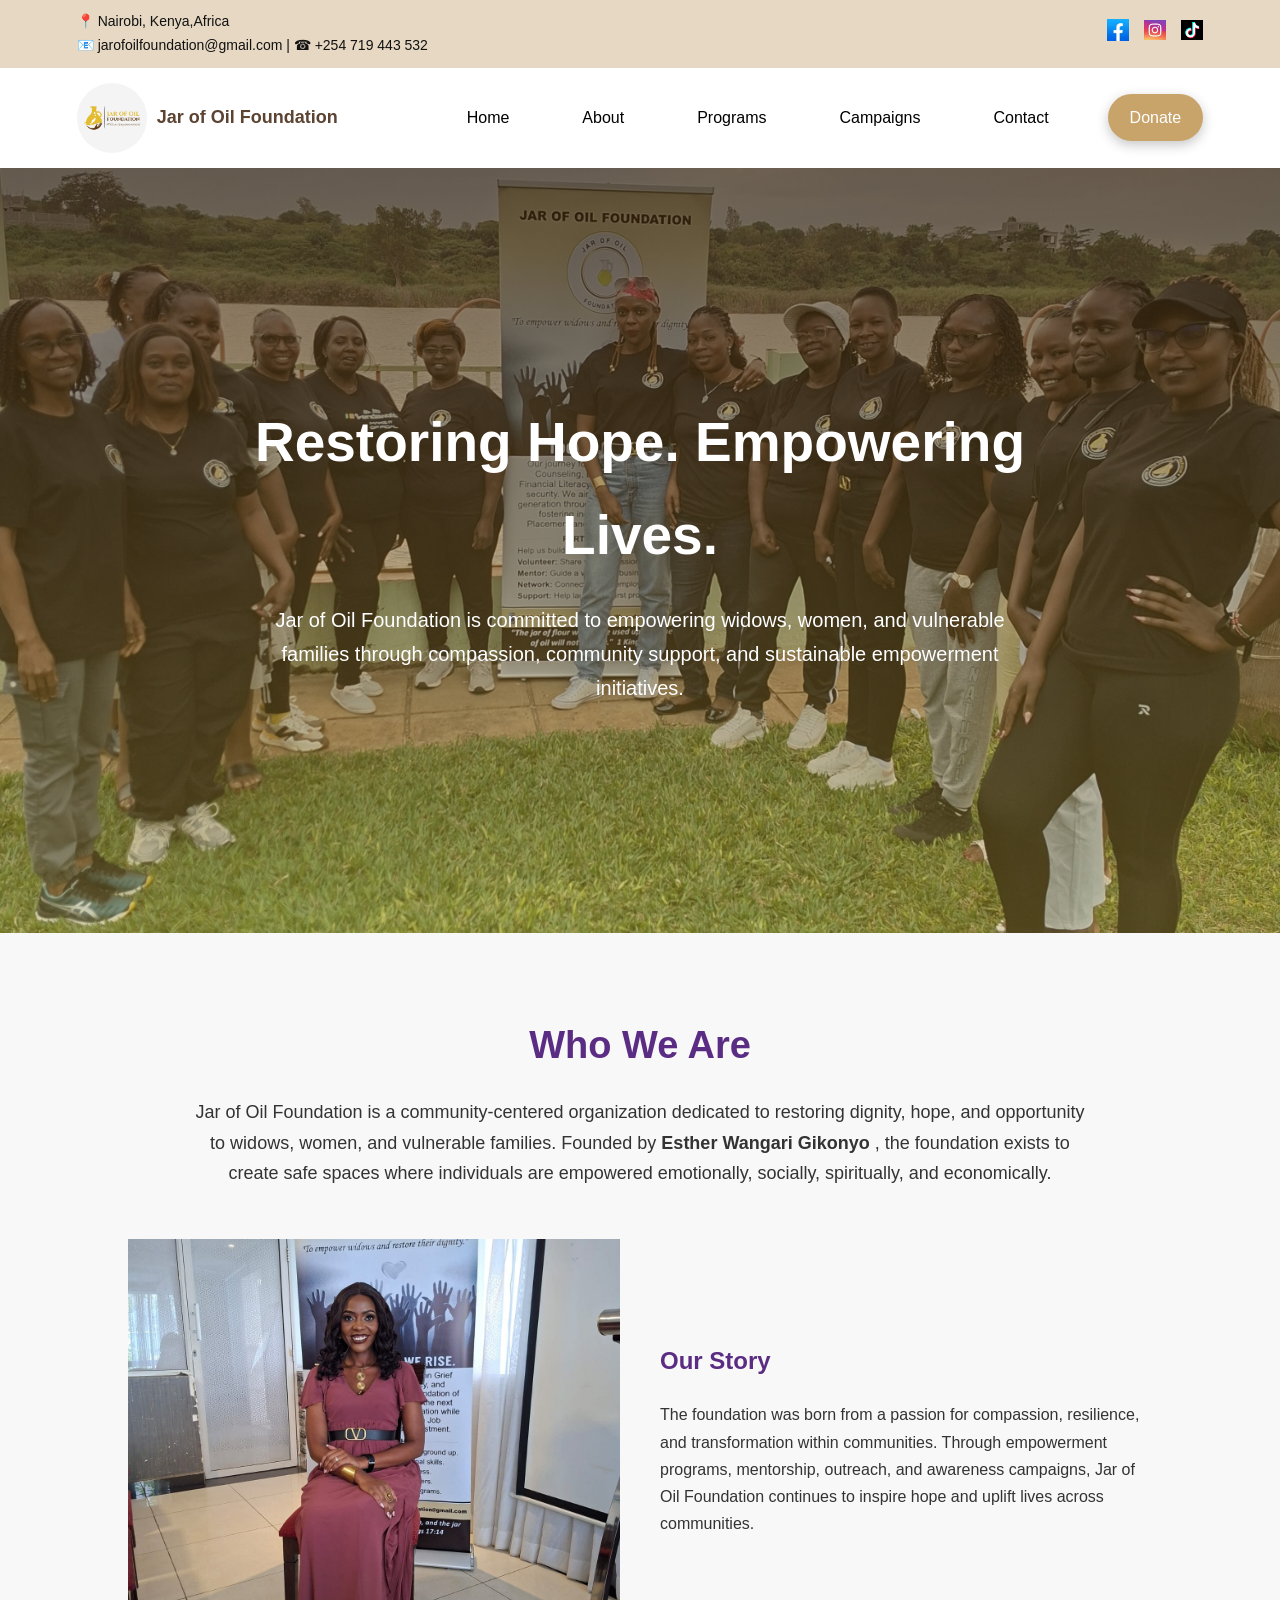
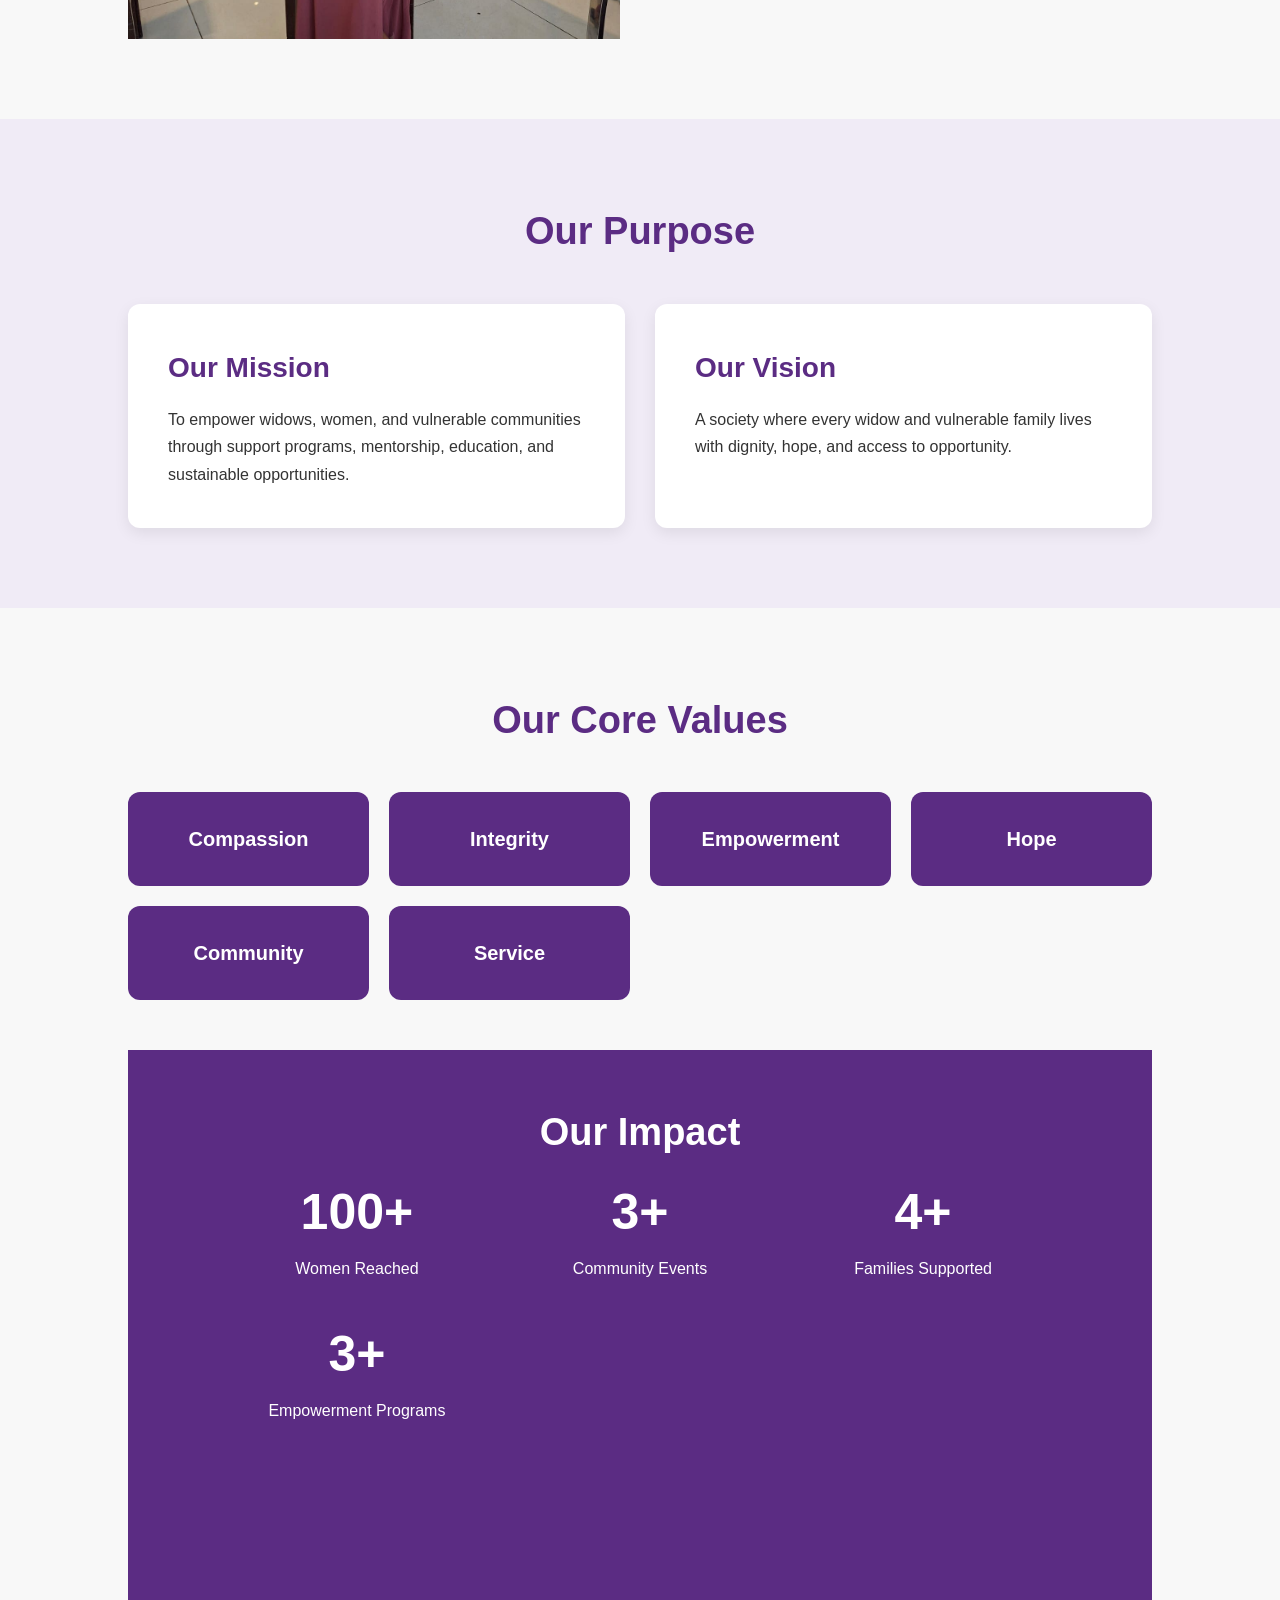
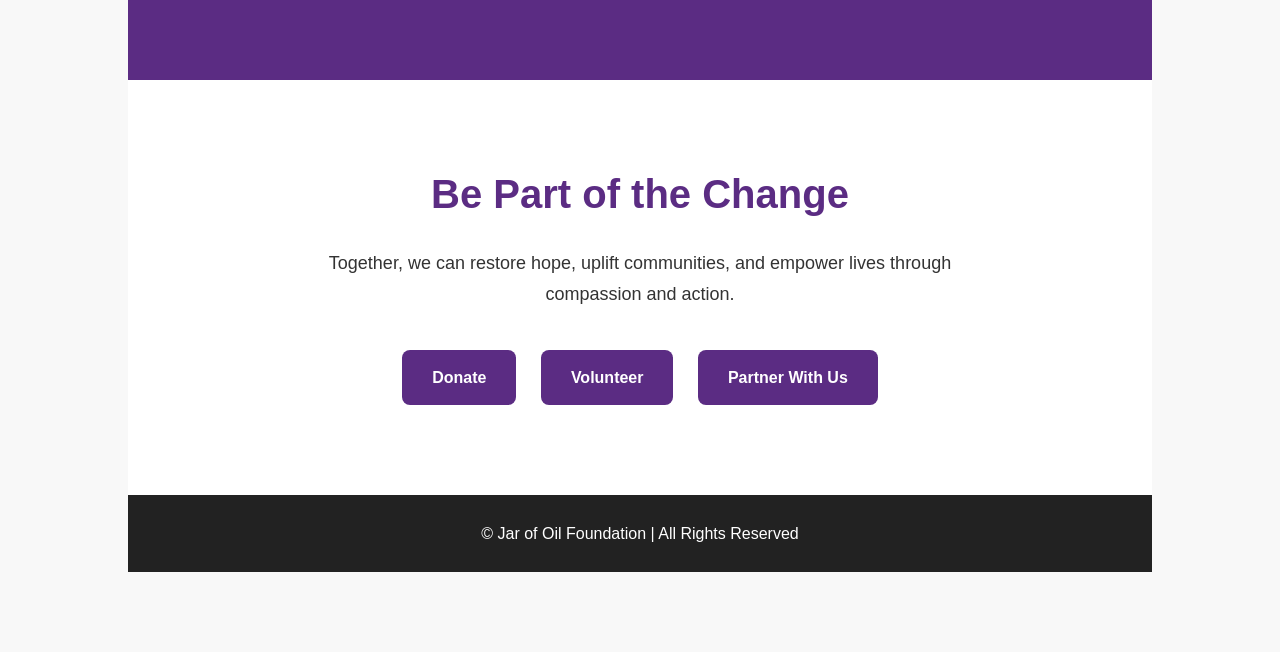
==== about.html @ d959f05c "Fix mobile navigation menu and update website" ====
<!DOCTYPE html>
<html lang="en">

<head>
  <meta charset="UTF-8" />
  <meta name="viewport" content="width=device-width, initial-scale=1.0" />

  <title>About Us | Jar of Oil Foundation</title>

  <link rel="stylesheet" href="css/global.css">

  <link rel="stylesheet" href="css/About.css">
</head>

<body>
  <!-- TOP BAR -->
  <div class="top-bar">
    <div class="contact-info">
      <p>📍 Nairobi, Kenya,Africa</p>
      <p>📧 jarofoilfoundation@gmail.com | ☎ +254 719 443 532</p>
    </div>
    <div class="social-icons">

      <a href="https://www.facebook.com/jarofoil.foundation/"><img src="images/facebook logo.jpg"
          alt="Facebook"></a>

      <a href="https://www.instagram.com/jar.of.oil/"><img src="images/instagram logo.jpg" alt="Instagram"></a>

      <a href="https://www.tiktok.com/@jar.of.oil"><img src="images/tiktok.logo.png" alt="TikTok"></a>


    </div>



  </div>
  </div>

  

  <!-- NAVBAR -->


  <div class="navbar">

    <div class="logo">
      <img src="images/logo.jpg" alt="logo"> Jar of Oil Foundation
    </div>

    <div class="nav-links" id="navLinks">
      <a href="index.html">Home</a>
      <a href="about.html">About</a>
      <a href="programs.html">Programs</a>
      <a href="Campaigns.html">Campaigns</a>
      <a href="contact.html">Contact</a>
      <a href="Donate.html" class="donateBtn">Donate</a>
    </div>

    <div class="hamburger" onclick="toggleMenu()">
      ☰
    </div>


  </div>

  <!-- HERO -->

  <section class="hero">

    <div class="hero-content">

      <h1>Restoring Hope. Empowering Lives.</h1>

      <p>
        Jar of Oil Foundation is committed to empowering widows,
        women, and vulnerable families through compassion,
        community support, and sustainable empowerment initiatives.
      </p>

    </div>

  </section>

  <!-- ABOUT -->

  <section>

    <h2 class="section-title">Who We Are</h2>

    <p class="section-text">

      Jar of Oil Foundation is a community-centered organization
      dedicated to restoring dignity, hope, and opportunity to
      widows, women, and vulnerable families. Founded by <b>Esther
      Wangari Gikonyo</b>  , the foundation exists to create safe spaces
      where individuals are empowered emotionally, socially,
      spiritually, and economically.

    </p>

    <div class="story-container">

      <div class="story-image">
        <img src="images/founderseated.jpg" alt="founder image">


      </div>

      <div>

        <h2 class="story-heading">
          Our Story
        </h2>

        <p>

          The foundation was born from a passion for compassion,
          resilience, and transformation within communities.
          Through empowerment programs, mentorship, outreach,
          and awareness campaigns, Jar of Oil Foundation continues
          to inspire hope and uplift lives across communities.

        </p>

      </div>

    </div>

  </section>

  <!-- MISSION & VISION -->

  <section class="purpose-section">

    <h2 class="section-title">Our Purpose</h2>

    <div class="mv-container">

      <div class="card">

        <h3>Our Mission</h3>

        <p>

          To empower widows, women, and vulnerable communities
          through support programs, mentorship, education,
          and sustainable opportunities.

        </p>

      </div>

      <div class="card">

        <h3>Our Vision</h3>

        <p>

          A society where every widow and vulnerable family
          lives with dignity, hope, and access to opportunity.

        </p>

      </div>

    </div>

  </section>

  <!-- VALUES -->

  <section>

    <h2 class="section-title">Our Core Values</h2>

    <div class="values">

      <div class="value-box">Compassion</div>
      <div class="value-box">Integrity</div>
      <div class="value-box">Empowerment</div>
      <div class="value-box">Hope</div>
      <div class="value-box">Community</div>
      <div class="value-box">Service</div>

    </div>

    <div>

    </div>

    <!-- IMPACT -->

    <section class="impact">

      <h2 class="impact-title">
        Our Impact
      </h2>

      <div class="impact-grid">

        <div class="impact-box">
          <h2>100+</h2>
          <p>Women Reached</p>
        </div>

        <div class="impact-box">
          <h2>3+</h2>
          <p>Community Events</p>
        </div>

        <div class="impact-box">
          <h2>4+</h2>
          <p>Families Supported</p>
        </div>

        <div class="impact-box">
          <h2>3+</h2>
          <p>Empowerment Programs</p>
        </div>

      </div>

    </section>

    <!-- CTA -->

    <section class="cta">

      <h2>Be Part of the Change</h2>

      <p>

        Together, we can restore hope, uplift communities,
        and empower lives through compassion and action.

      </p>

      <a href="Donate.html" class="btn">Donate</a>
      <a href="https://docs.google.com/forms/d/e/1FAIpQLSe4z-ARyF9-alnZlqFu13JiRPc95d7RRxOvJ9_JGUowdgkApw/viewform?usp=publish-editor"
        class="btn">Volunteer</a>
      <a href="mailto:jarofoilfoundation@gmail.com?subject=partnership Inquiry" class="btn">Partner With Us</a>

    </section>

    <!-- FOOTER -->

    <footer>

      <p>
        © Jar of Oil Foundation | All Rights Reserved
      </p>

    </footer>
    <script src="js/main.js"></script>
    <script src="js/about.js"></script>

</body>

</html>
---- css/global.css ----
/* =========================
   GLOBAL VARIABLES
========================= */

:root{

--cream:#F5EFE6;
--cream-dark:#E6D8C3;

--primary:#C8A46A;

--purple:#5B2C83;

--brown:#5C4332;

--white:#ffffff;

--black:#111;

--text:#333;

--bg:#F8F5F0;

}



/* =========================
   RESET
========================= */


*{

margin:0;

padding:0;

box-sizing:border-box;

font-family:Arial, Helvetica, sans-serif;

}



html{

scroll-behavior:smooth;

}



body{

background:var(--bg);

color:var(--text);

line-height:1.7;

}





/* =========================
   TOP BAR
========================= */


.top-bar{

display:flex;

justify-content:space-between;

align-items:center;

padding:10px 6%;

background:var(--cream-dark);

color:var(--black);

flex-wrap:wrap;

}



.contact-info p{

font-size:14px;

margin:0;

}




.social-icons{

display:flex;

align-items:center;

gap:15px;

}



.social-icons img{

width:22px;

transition:.3s;

}



.social-icons img:hover{

transform:translateY(-3px);

}





/* =========================
   NAVBAR
========================= */


.navbar{

display:flex;

justify-content:space-between;

align-items:center;

background:var(--white);

padding:15px 6%;

position:relative;

z-index:100;

}




/* LOGO */


.logo{

display:flex;

align-items:center;

gap:10px;

font-size:18px;

font-weight:bold;

color:var(--brown);

}



.logo img{

width:70px;

height:70px;

border-radius:50%;

object-fit:cover;

}





/* NAV LINKS */


.nav-links{

display:flex;

align-items:center;

gap:20px;

}



.nav-links a{

text-decoration:none;

color:var(--black);

padding:8px 14px;

border-radius:25px;

transition:.3s;

font-weight:500;

}



.nav-links a:hover{

background:var(--cream-dark);

}





/* DONATE BUTTON */


.donateBtn{

background:var(--primary);

color:white!important;

padding:10px 22px!important;

border-radius:30px;

font-weight:bold;

}



.donateBtn:hover{

background:var(--brown);

color:white!important;

}





/* =========================
   HAMBURGER
========================= */


.hamburger{

display:none;

font-size:30px;

cursor:pointer;

color:var(--brown);

}





/* =========================
   BUTTON STYLE
========================= */


.btn{

display:inline-block;

padding:14px 30px;

background:var(--primary);

color:white;

text-decoration:none;

border-radius:30px;

transition:.3s;

font-weight:bold;

}



.btn:hover{

background:var(--brown);

transform:translateY(-3px);

}





/* =========================
   FOOTER
========================= */


footer{

background:#222;

color:white;

text-align:center;

padding:25px;

}





/* =========================
   MOBILE NAVIGATION
========================= */


@media(max-width:900px){



.nav-links{


position:absolute;

top:100%;

right:0;

background:white;

width:230px;

display:none;

flex-direction:column;

padding:25px;

box-shadow:
0 10px 25px rgba(0,0,0,.15);

}



.nav-links a{

width:100%;

margin:5px 0;

}



.nav-links.active{

display:flex;

}



.hamburger{

display:block;

}



.top-bar{

flex-direction:column;

text-align:center;

gap:8px;

}


}
---- css/About.css ----
*{
    margin:0;
    padding:0;
    box-sizing:border-box;
    font-family:Arial, Helvetica, sans-serif;
}

body{
    background:#f8f8f8;
    color:#333;
    line-height:1.7;
}

/* NAVBAR */
.navbar {
  display: flex;
  justify-content: space-between;
  align-items: center;

  background: white;
  
  
  left: 0;
  right: 0;
  
  padding: 15px 6%;

}



/* LOGO */
.logo {
  display: flex;
  align-items: center;
  gap: 10px;
  color: blackb;
  font-weight: bold;
  font-size: 18px;
}

.logo img {
  width: 70px;
  height: 70px;
  border-radius: 50%;
}
.nav-links a{
    color:black;
    text-decoration:none;
    margin-left:25px;
    font-weight:500;
    transition:0.3s;
}

.nav-links a:hover{
    color:rgb(80, 80, 191);
}

/* HAMBURGER */
.hamburger {
  display: none;
  font-size: 26px;
  cursor: pointer;
  color: black;
}
/*donatebtn*/

 .donateBtn {
  background: var(rgb(20, 18, 18)
  );
  color: var(--black);
  padding: 8px 18px;
  border-radius: 30px;
  font-weight: bold;
  transition: 0.3s;
  margin-left: 10px;
  box-shadow: 0 4px 12px rgba(31, 30, 32, 0.25);
}
/* HERO */

.hero {
  height: 85vh;
  background: linear-gradient(
      rgba(58,38,12,0.65),
      rgba(212,175,55,0.35)
    ),
    url("../images/standingphoto.jpg")
    center/cover no-repeat;

  display: flex;
  align-items: center;
  justify-content: center;
  text-align: center;
  color: white;
  padding: 20px;
}

.hero-content{
    max-width:800px;
    color:white;
}

.hero-content h1{
    font-size:55px;
    margin-bottom:20px;
}

.hero-content p{
    font-size:20px;
}

/* GENERAL */

section{
    padding:80px 10%;
}

.section-title{
    color:#5b2c83;
    font-size:38px;
    margin-bottom:20px;
    text-align:center;
}

.section-text{
    text-align:center;
    max-width:900px;
    margin:auto;
    font-size:18px;
}

/* STORY */

.story-container{
    display:grid;
    grid-template-columns:1fr 1fr;
    gap:40px;
    align-items:center;
    margin-top:50px;
}

.story-image{
    width: 100%;
    background:#ddd;
    height:400px;
    border-radius:20px;


}
.story-image img{
    width: 100%;
    height: 100%;
    object-fit: cover;
    display: block;
}

.story-heading{
    color:#5b2c83;
    margin-bottom:20px;
}

/* PURPOSE */

.purpose-section{
    background:#f0ebf6;
}

.mv-container{
    display:grid;
    grid-template-columns:1fr 1fr;
    gap:30px;
    margin-top:40px;
}

.card{
    background:white;
    padding:40px;
    border-radius:12px;
    box-shadow:0 5px 15px rgba(0,0,0,0.08);
}

.card h3{
    color:#5b2c83;
    margin-bottom:15px;
    font-size:28px;
}

/* VALUES */

.values{
    display:grid;
    grid-template-columns:repeat(auto-fit,minmax(200px,1fr));
    gap:20px;
    margin-top:40px;
}

.value-box{
    background:#5b2c83;
    color:white;
    padding:30px;
    border-radius:12px;
    text-align:center;
    font-size:20px;
    font-weight:bold;
}

/* PROGRAMS */

.programs-section{
    background:#f0ebf6;
}

.programs{
    display:grid;
    grid-template-columns:repeat(auto-fit,minmax(250px,1fr));
    gap:25px;
    margin-top:50px;
}

.program-card{
    background:white;
    border-radius:12px;
    overflow:hidden;
    box-shadow:0 5px 15px rgba(0,0,0,0.08);
}

.program-image{
    width: 100%;
    height: 250px;
    overflow: hidden;
    border-radius: 12px 12px 0 0;
}
.program-image img{
    width: 100%;
    height: 100%;
    object-fit: cover;
    display: block;
}
.program-content{
    padding:25px;
}

.program-content h3{
    color:#5b2c83;
    margin-bottom:10px;
}

/* IMPACT */

.impact{
    background:#5b2c83;
    color:white;
       padding-top: 50px;    margin-top: 50px;
       height: 70vh;
}

.impact-title{
    text-align:center;
    font-size:38px;
}

.impact-grid{
    display:grid;
    grid-template-columns:repeat(auto-fit,minmax(200px,1fr));
    gap:30px;
    margin-top:5px;
    text-align:center;

}

.impact-box h2{
    font-size:50px;
}

/* CTA */

.cta{
    text-align:center;
    background:white;
}

.cta h2{
    font-size:40px;
    color:#5b2c83;
    margin-bottom:20px;
}

.cta p{
    max-width:700px;
    margin:auto;
    margin-bottom:30px;
    font-size:18px;
}

.btn{
    display:inline-block;
    padding:14px 30px;
    background:#5b2c83;
    color:white;
    text-decoration:none;
    border-radius:8px;
    margin:10px;
    transition:0.3s;
}

.btn:hover{
    background:#441d63;
}

/* FOOTER */

footer{
    background:#222;
    color:white;
    text-align:center;
    padding:25px;
}

/* RESPONSIVE */
 
@media (max-width:900px){

.story-container,
.mv-container{
    grid-template-columns:1fr;
}

.hero-content h1{
    font-size:40px;
}

/* MOBILE NAV */

.nav-links{
    position:absolute;
    top:100px;
    right:0;
    background:#4a094a;
    width:220px;
    display:none;
    flex-direction:column;
    padding:20px;
    box-shadow:0 5px 15px rgba(0,0,0,.2);
}

.nav-links a{
    margin:10px 0;
}

.nav-links.active{
    display:flex;
}

.hamburger{
    display:block;
}

}
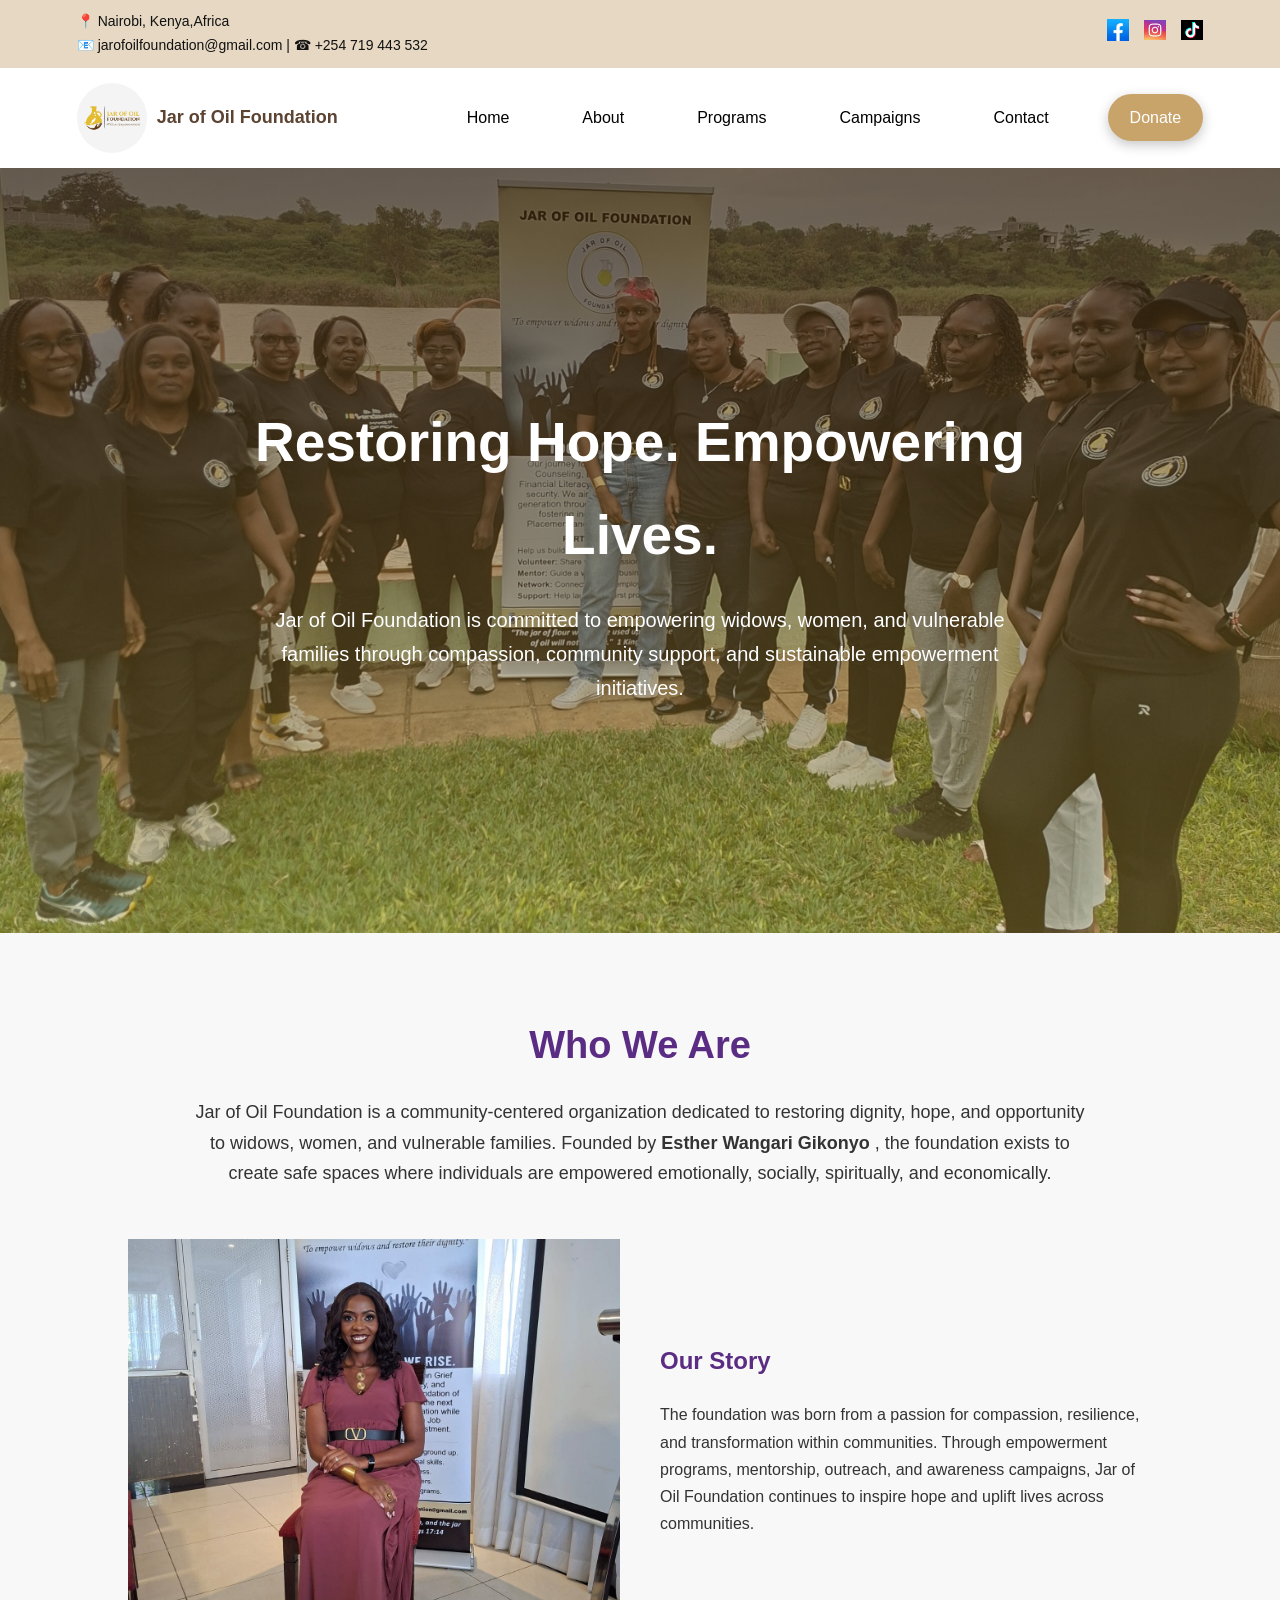
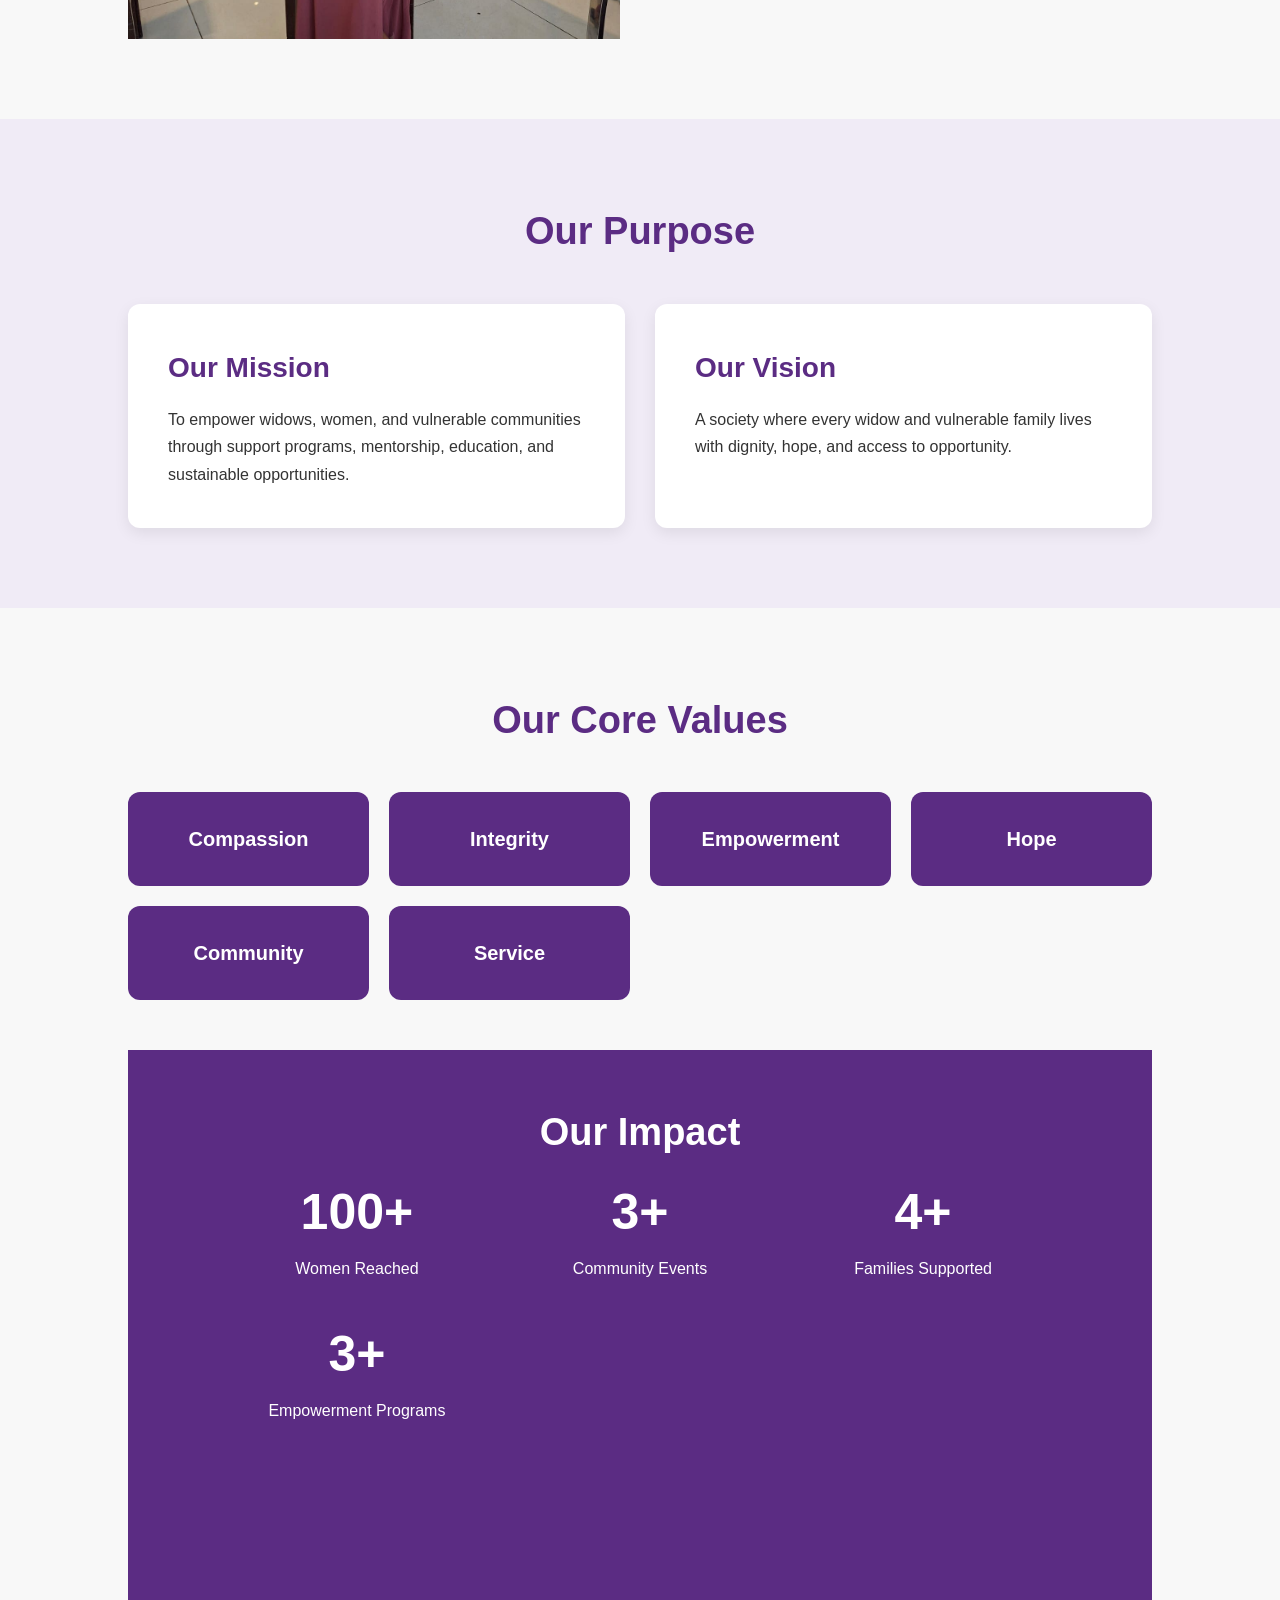
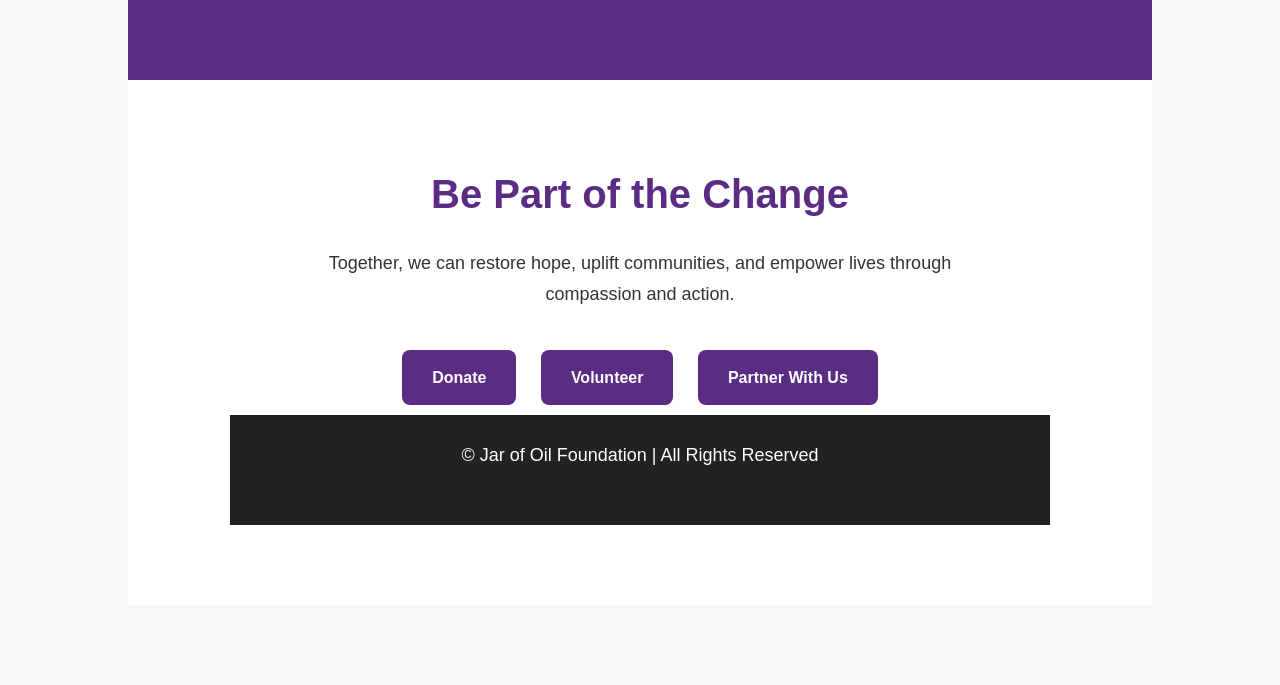
==== commit 40d77a32: "Add contact form validation and partnership email link" ====
--- a/about.html
+++ b/about.html
@@ -21,8 +21,7 @@
     </div>
     <div class="social-icons">
 
-      <a href="https://www.facebook.com/jarofoil.foundation/"><img src="images/facebook logo.jpg"
-          alt="Facebook"></a>
+      <a href="https://www.facebook.com/jarofoil.foundation/"><img src="images/facebook logo.jpg" alt="Facebook"></a>
 
       <a href="https://www.instagram.com/jar.of.oil/"><img src="images/instagram logo.jpg" alt="Instagram"></a>
 
@@ -36,7 +35,7 @@
   </div>
   </div>
 
-  
+
 
   <!-- NAVBAR -->
 
@@ -92,7 +91,7 @@
       Jar of Oil Foundation is a community-centered organization
       dedicated to restoring dignity, hope, and opportunity to
       widows, women, and vulnerable families. Founded by <b>Esther
-      Wangari Gikonyo</b>  , the foundation exists to create safe spaces
+        Wangari Gikonyo</b> , the foundation exists to create safe spaces
       where individuals are empowered emotionally, socially,
       spiritually, and economically.
 
@@ -238,21 +237,21 @@
       <a href="Donate.html" class="btn">Donate</a>
       <a href="https://docs.google.com/forms/d/e/1FAIpQLSe4z-ARyF9-alnZlqFu13JiRPc95d7RRxOvJ9_JGUowdgkApw/viewform?usp=publish-editor"
         class="btn">Volunteer</a>
-      <a href="mailto:jarofoilfoundation@gmail.com?subject=partnership Inquiry" class="btn">Partner With Us</a>
-
-    </section>
-
-    <!-- FOOTER -->
-
-    <footer>
-
-      <p>
-        © Jar of Oil Foundation | All Rights Reserved
-      </p>
-
-    </footer>
-    <script src="js/main.js"></script>
-    <script src="js/about.js"></script>
+      <a href="mailto:jarofoilfoundation@gmail.com?subject=Partnership%20Inquiry" class="btn">
+        Partner With Us
+      </a>
+
+      <!-- FOOTER -->
+
+      <footer>
+
+        <p>
+          © Jar of Oil Foundation | All Rights Reserved
+        </p>
+
+      </footer>
+      <script src="js/main.js"></script>
+      <script src="js/about.js"></script>
 
 </body>
 
